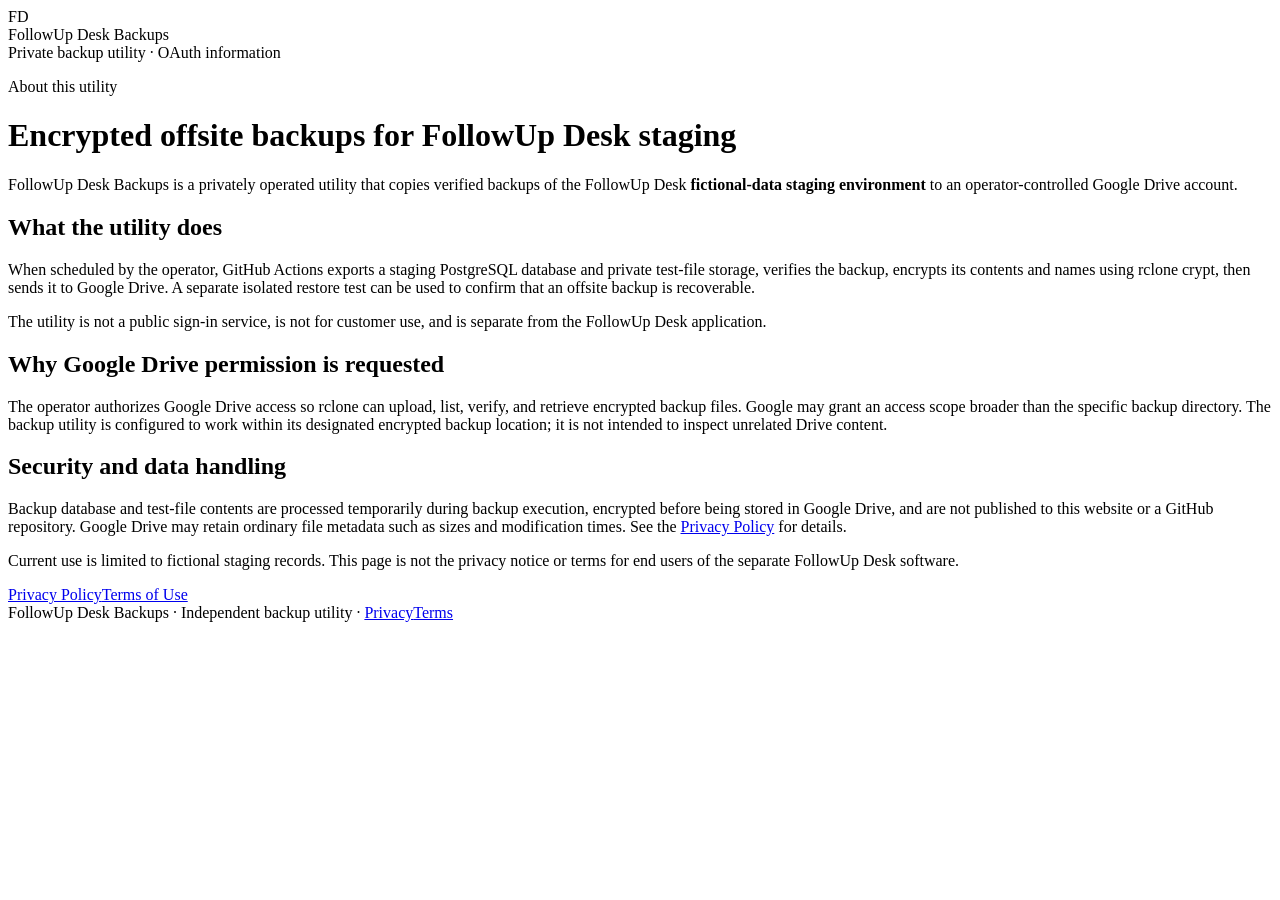
==== index.html @ e68e1205 "Publish FollowUp Desk Backups information: index.html" ====
<!doctype html>
<html lang="en"><head><meta charset="utf-8"><meta name="viewport" content="width=device-width,initial-scale=1"><meta name="description" content="Information about the private FollowUp Desk Backups Google Drive OAuth utility."><title>FollowUp Desk Backups</title><link rel="stylesheet" href="style.css"></head>
<body><header><div class="shell top"><div class="monogram" aria-hidden="true">FD</div><div><div class="brand">FollowUp Desk Backups</div><div class="sub">Private backup utility · OAuth information</div></div></div></header>
<main class="shell"><p class="eyebrow">About this utility</p><h1>Encrypted offsite backups for FollowUp Desk staging</h1><p class="intro">FollowUp Desk Backups is a privately operated utility that copies verified backups of the FollowUp Desk <strong>fictional-data staging environment</strong> to an operator-controlled Google Drive account.</p>
<div class="panel"><h2>What the utility does</h2><p>When scheduled by the operator, GitHub Actions exports a staging PostgreSQL database and private test-file storage, verifies the backup, encrypts its contents and names using rclone crypt, then sends it to Google Drive. A separate isolated restore test can be used to confirm that an offsite backup is recoverable.</p><p>The utility is not a public sign-in service, is not for customer use, and is separate from the FollowUp Desk application.</p></div>
<h2>Why Google Drive permission is requested</h2><p>The operator authorizes Google Drive access so rclone can upload, list, verify, and retrieve encrypted backup files. Google may grant an access scope broader than the specific backup directory. The backup utility is configured to work within its designated encrypted backup location; it is not intended to inspect unrelated Drive content.</p>
<h2>Security and data handling</h2><p>Backup database and test-file contents are processed temporarily during backup execution, encrypted before being stored in Google Drive, and are not published to this website or a GitHub repository. Google Drive may retain ordinary file metadata such as sizes and modification times. See the <a href="privacy.html">Privacy Policy</a> for details.</p>
<p class="note">Current use is limited to fictional staging records. This page is not the privacy notice or terms for end users of the separate FollowUp Desk software.</p>
<nav class="links" aria-label="Information pages"><a href="privacy.html">Privacy Policy</a><a href="terms.html">Terms of Use</a></nav></main>
<footer><div class="shell">FollowUp Desk Backups · Independent backup utility · <a href="privacy.html">Privacy</a><a href="terms.html">Terms</a></div></footer></body></html>
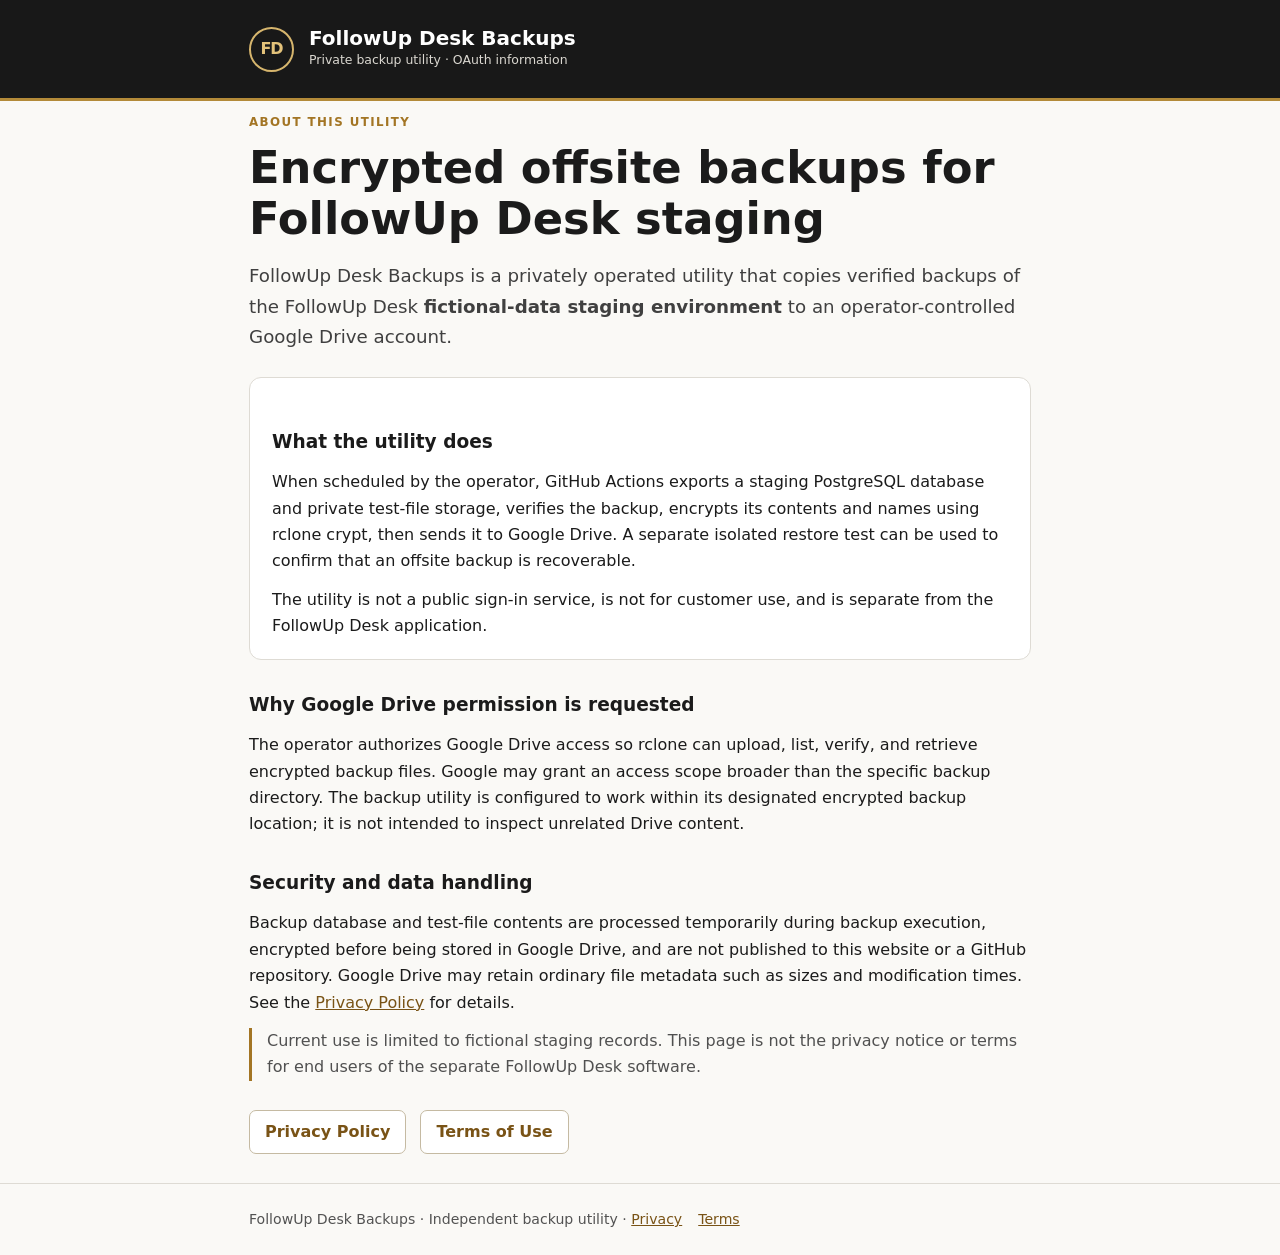
==== commit 163d2d4a: "Add Google Search Console site verification tag" ====
--- a/index.html
+++ b/index.html
@@ -1,5 +1,5 @@
 <!doctype html>
-<html lang="en"><head><meta charset="utf-8"><meta name="viewport" content="width=device-width,initial-scale=1"><meta name="description" content="Information about the private FollowUp Desk Backups Google Drive OAuth utility."><title>FollowUp Desk Backups</title><link rel="stylesheet" href="style.css"></head>
+<html lang="en"><head><meta charset="utf-8"><meta name="google-site-verification" content="caX2TslsuD5Jav3INnANM6woA19Mk3UEuG2jzbgTgF0" /><meta name="viewport" content="width=device-width,initial-scale=1"><meta name="description" content="Information about the private FollowUp Desk Backups Google Drive OAuth utility."><title>FollowUp Desk Backups</title><link rel="stylesheet" href="style.css"></head>
 <body><header><div class="shell top"><div class="monogram" aria-hidden="true">FD</div><div><div class="brand">FollowUp Desk Backups</div><div class="sub">Private backup utility · OAuth information</div></div></div></header>
 <main class="shell"><p class="eyebrow">About this utility</p><h1>Encrypted offsite backups for FollowUp Desk staging</h1><p class="intro">FollowUp Desk Backups is a privately operated utility that copies verified backups of the FollowUp Desk <strong>fictional-data staging environment</strong> to an operator-controlled Google Drive account.</p>
 <div class="panel"><h2>What the utility does</h2><p>When scheduled by the operator, GitHub Actions exports a staging PostgreSQL database and private test-file storage, verifies the backup, encrypts its contents and names using rclone crypt, then sends it to Google Drive. A separate isolated restore test can be used to confirm that an offsite backup is recoverable.</p><p>The utility is not a public sign-in service, is not for customer use, and is separate from the FollowUp Desk application.</p></div>
--- a/style.css
+++ b/style.css
@@ -0,0 +1 @@
+:root{color-scheme:light;--ink:#1b1b1b;--muted:#525252;--gold:#a37524;--bg:#faf9f6;--line:#dedbd4}*{box-sizing:border-box}body{margin:0;background:var(--bg);color:var(--ink);font:16px/1.65 system-ui,-apple-system,BlinkMacSystemFont,"Segoe UI",sans-serif}header{background:#181818;color:white;border-bottom:3px solid #b38a39}.shell{max-width:830px;margin:auto;padding:0 24px}.top{display:flex;align-items:center;gap:15px;min-height:98px}.monogram{display:grid;place-items:center;border:2px solid #d6b56d;color:#e3c27a;width:45px;height:45px;border-radius:50%;font-weight:800;letter-spacing:-.07em}.brand{font-weight:750;font-size:1.25rem;line-height:1.15}.sub{color:#dad7d0;font-size:.78rem}main{padding-top:49px;padding-bottom:65px}h1{line-height:1.16;font-size:clamp(2rem,5vw,2.8rem);margin:0 0 16px}h2{font-size:1.16rem;margin-top:30px;margin-bottom:9px}p{margin:12px 0}a{color:#795316}a:hover{text-decoration-thickness:2px}.intro{font-size:1.14rem;color:#404040;max-width:69ch}.eyebrow{text-transform:uppercase;letter-spacing:.12em;font-weight:700;color:var(--gold);font-size:.74rem;margin-bottom:9px}.panel{border:1px solid var(--line);border-radius:12px;background:#fff;padding:19px 22px;margin:25px 0}.panel p:first-child{margin-top:0}.panel p:last-child{margin-bottom:0}.links{display:flex;gap:14px;flex-wrap:wrap;margin:29px 0}.links a{border:1px solid #c5baa2;background:white;border-radius:7px;padding:8px 15px;font-weight:650;text-decoration:none}.links a:hover{background:#efe8d8}footer{border-top:1px solid var(--line);padding:24px 0;color:var(--muted);font-size:.88rem}footer a{margin-right:16px}li{margin:6px 0}strong{font-weight:700}.note{border-left:3px solid #a37524;padding-left:15px;color:#505050}@media(max-width:420px){.shell{padding:0 18px}.top{min-height:90px}main{padding-top:36px}}
